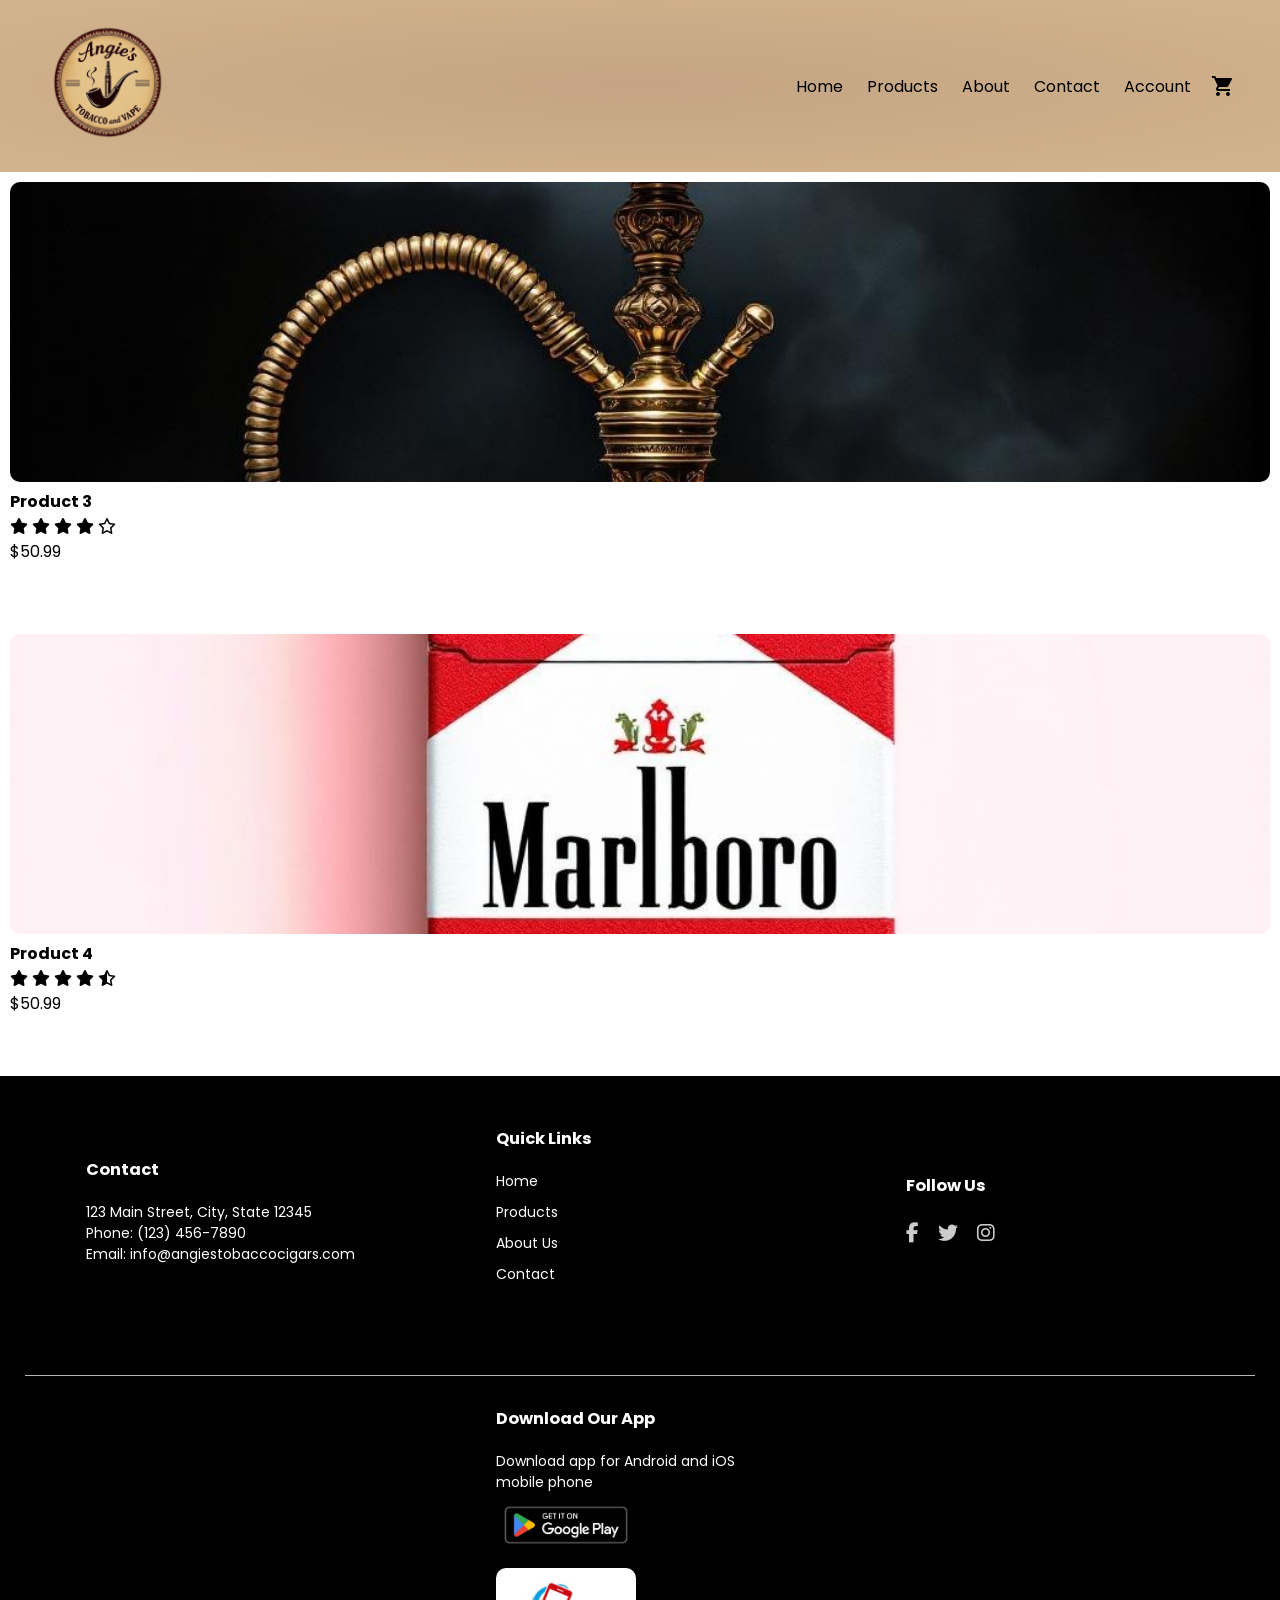
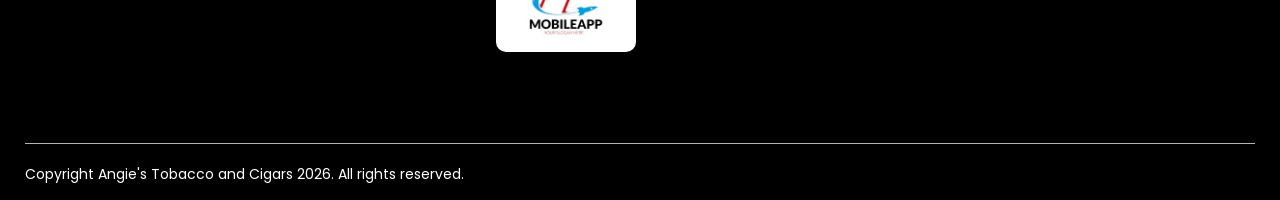
==== products.html @ 0e6a06db "Add files via upload" ====
<!DOCTYPE html>
<html lang="en">
<head>
    <meta charset="UTF-8">
    <meta name="viewport" content="width=device-width, initial-scale=1.0">
    <title>All Product --- Angie's Vape and Tobacco</title>
    
    <!-- Google Fonts -->
    <link href="https://fonts.googleapis.com/css2?family=Poppins:wght@300;400;500;600;700&display=swap" rel="stylesheet">

    <!-- Material Icons -->
    <link href="https://fonts.googleapis.com/icon?family=Material+Icons" rel="stylesheet">

    <!-- Font Awesome -->
    <link rel="stylesheet" href="https://cdnjs.cloudflare.com/ajax/libs/font-awesome/6.6.0/css/all.min.css">

    <!-- CSS -->
    <link rel="stylesheet" href="style.css">
</head>
<body>

<!-- Header Section -->
<div class="header">
    <div class="container"> 
        <div class="navbar">
            <div class="logo">
                <img src="logo600.png" width="125" height="125" alt="Angie's Vape and Tobacco Logo">
            </div>

            <nav>
                <ul>
                    <li><a href="">Home</a></li>  
                    <li><a href="">Products</a></li>
                    <li><a href="">About</a></li>
                    <li><a href="">Contact</a></li>
                    <li><a href="">Account</a></li>
                </ul>
            </nav>

            <span class="material-icons cart-icon">shopping_cart</span>
        </div>
        </div>
    </div>
</div>
<!-- Featured Products -->
<div class="small-container">
          <div  class="col-4">
            <img src="hookaproduct3.jpg" alt="hookah product 3">
            <h4>Product 3</h4>
            <div class="rating">
                <i class="fas fa-star"></i>
                <i class="fas fa-star"></i>
                <i class="fas fa-star"></i>
                <i class="fas fa-star"></i>
                <i class="far fa-star"></i>
            </div>
            <p>$50.99</p>
        </div>
        <div class="col-4">
            <img src="marlboroproduct4.jpg" alt="marlboro product 4">
            <h4>Product 4</h4>
            <div class="rating">
                <i class="fas fa-star"></i>
                <i class="fas fa-star"></i>
                <i class="fas fa-star"></i>
                <i class="fas fa-star"></i>
                <i class="far fa-star-half-alt"></i>
            </div>
            <p>$50.99</p>
        </div>
    </div>
</div>


        </div>
    </div>
</div>

<!-- Footer -->
<footer class="footer">
    <div class="container">
        <div class="row">
            <div class="col-4">
                <h3>Contact</h3>
                <p>123 Main Street, City, State 12345</p>
                <p>Phone: (123) 456-7890</p>
                <p>Email: info@angiestobaccocigars.com</p>
            </div>
            <div class="col-4">
                <h3>Quick Links</h3>
                <ul>
                    <li><a href="#">Home</a></li>
                    <li><a href="#">Products</a></li>
                    <li><a href="#">About Us</a></li>
                    <li><a href="#">Contact</a></li>
                </ul>
            </div>
            <div class="col-4">
                <h3>Follow Us</h3>
                <div class="social-icons">
                    <a href="#"><i class="fab fa-facebook-f"></i></a>
                    <a href="#"><i class="fab fa-twitter"></i></a>
                    <a href="#"><i class="fab fa-instagram"></i></a>
                </div>
            </div>
        </div>

        <hr>

        <div class="row">
            <div class="col-4">
                <h3>Download Our App</h3>
                <p>Download app for Android and iOS mobile phone</p>
                <div class="app-logo">
                    <img src="goggleplayapp.jpg" alt="google play app logo">
                    <img src="mobileapp.jpg" alt="mobile app logo">
                </div>
            </div>
        </div>
<hr>
        <div class="copyright">
            <p>Copyright Angie's Tobacco and Cigars 2026. All rights reserved.</p>
    </div>
</footer>

</body>
</html>
---- style.css ----
* {
    margin: 0;
    padding: 0;
    box-sizing: border-box;
}

body {
    font-family: 'Poppins', sans-serif;
}

/* Navbar */
.navbar {
    display: flex;
    align-items: center;
    padding: 20px;
}

nav {
    flex: 1;
    text-align: right;
}

nav ul {
    display: inline-block;
    list-style-type: none;
}

nav ul li {
    display: inline-block;
    margin-right: 20px;
}

a {
    text-decoration: none;
    color: #000;
}

p {
    color: #000;
}

.container {
    max-width: 1300px;
    margin: auto;
    padding-left: 25px;
    padding-right: 25px;
}

.row {
    display: flex;
    align-items: center;
    flex-wrap: wrap;
    justify-content: space-around;
}

/* Columns */
.col-2 {
    flex-basis: 50%;
    min-width: 300px;
}

/* Main image (cigar box) */
.cigar-img {
    width: 100%;
    max-width: 450px;
    height: auto;
    object-fit: contain;
    display: block;
    margin: auto;
}

/* Header text */
.col-2 h1 {
    font-size: 50px;
    line-height: 60px;
    margin: 25px 0;
}

/* Buttons */
.btn {
    display: inline-block;
    background: #ff523b;
    color: #fff;
    padding: 8px 30px;
    margin: 30px 0;
    border-radius: 30px;
    transition: background 0.5s;
}

.btn:hover {
    background: #563434;
}

/* Header section */
.header {
    background: radial-gradient(#C4A484, #D2B48C);
}

.header .row {
    margin-top: 70px;
}

/* Categories images */
.categories {
    margin: 70px 0;
}

.category-row {
    display: flex;
    flex-wrap: wrap;
    justify-content: space-between;
    gap: 10px;
}

.category-row .col-3 {
    flex: 1 1 18%;
    min-width: 150px;
}

.category-row .col-3 img {
    width: 100%;
    height: 200px;
    object-fit: cover;
    border-radius: 10px;
    display: block;
}

@media (max-width: 768px) {
    .category-row .col-3 img {
        height: 150px;
    }
}

@media (max-width: 480px) {
    .category-row .col-3 {
        flex: 1 1 45%;
    }
    .category-row .col-3 img {
        height: 120px;
    }
}

/* Featured Products */
.col-4 {
    flex-basis: 25%;
    padding: 10px;
    min-width: 200px;
    margin-bottom: 50px;
    transition: transform 0.5s;
}

.col-4 img {
    width: 100%;
    height: 300px;
    object-fit: cover;
    border-radius: 10px;
}

/* Testimonial */
.testimonial {
    padding: 60px 20px;
    background: #f5f5f5;
    text-align: center;
}

.testimonial-row {
    justify-content: center; /* center testimonials */
    gap: 40px;
}

.testimonial-col {
    flex: 0 0 300px;
    margin-bottom: 40px;
}

.testimonial-col i {
    font-size: 24px;
    color: #ff523b;
    margin-bottom: 15px;
}

.testimonial-col p {
    font-style: italic;
    margin: 15px 0;
}

.testimonial-col img {
    width: 100px;
    height: 100px;
    object-fit: cover;
    border-radius: 50%;
    margin: 15px auto;
    display: block;
}

.testimonial-col h4 {
    margin-top: 10px;
    font-weight: 600;
}

/* Brands */
.brands {
    display: flex;
    justify-content: center;
    align-items: center;
    gap: 40px;
    margin: 50px auto 80px;
}

.col-5 img {
    width: 100%;
    max-height: 80px;
    object-fit: contain;
    cursor: pointer;
    filter: grayscale(100%);
    transition: filter 0.3s, transform 0.3s;
}

.col-5 img:hover {
    filter: grayscale(0%);
    transform: scale(1.05);
}

/* Footer */
.footer {
    background: #000;
    color: #8a8a8a;
    font-size: 14px;
    padding: 40px 0 15px;
}

.footer h3 {
    color: #fff;
    margin-bottom: 20px;
}

.footer ul {
    list-style: none;
    padding: 0;
}

.footer ul li {
    margin-bottom: 10px;
}

.footer ul li a {
    text-decoration: none;
    color: #ccc;
}

.footer ul li a:hover {
    color: #fff;
}

.footer .social-icons a {
    margin-right: 15px;
    font-size: 20px;
    color: #ccc;
    text-decoration: none;
}

.footer .social-icons a:hover {
    color: #fff;
}

/* App logos */
.app-logo img {
    width: 140px;
    height: auto;
    object-fit: contain;
    display: inline-block;
    margin: 5px 10px 5px 0;
}

/* Footer line */
.footer hr {
    border: none;
    background: #b5b5b5;
    height: 1px;
    margin: 20px 0;
}
.footer p,
.footer li {
    color: #fff; /* makes all text visible */
}

.footer h3 {
    color: #fff;
}
/* Footer fixes for GitHub Pages */
.footer,
.footer h3,
.footer p,
.footer ul li,
.footer ul li a,
.footer .copyright {
    color: #fff !important;   /* forces all footer text to white */
}

.footer ul li a:hover,
.footer .social-icons a:hover {
    color: #fff !important;
}
.menu-icon{width:28px;margin-right:20px;}
/*-------- media query for menu ------ */
@media only screen and (max-width: 800px;){nav ul {position: absoute;top: 70px;left: 0;background: #333;width: 100px;}
  nav ul li {display: block;margin-right:50px;margin-top:10px;margin-bottom:10px;}

                                           /* Mobile menu dropdown */
@media only screen and (max-width: 800px) {
    nav ul {
        position: absolute;
        top: 70px;        /* below navbar */
        left: 0;
        background: #333;
        width: 100%;       /* full width for all links */
        display: none;     /* hide by default */
        flex-direction: column;
        text-align: left;
        padding: 10px 0;
        z-index: 1000;
    }

    nav ul li {
        display: block;
        margin: 10px 0;
    }

    nav ul li a {
        color: #fff;
        padding: 10px 20px;
        display: block;
    }

    nav ul li a:hover {
        background: #555;
        color: #fff;
    }

    /* Show menu when active */
    nav ul.active {
        display: flex;
    }
}
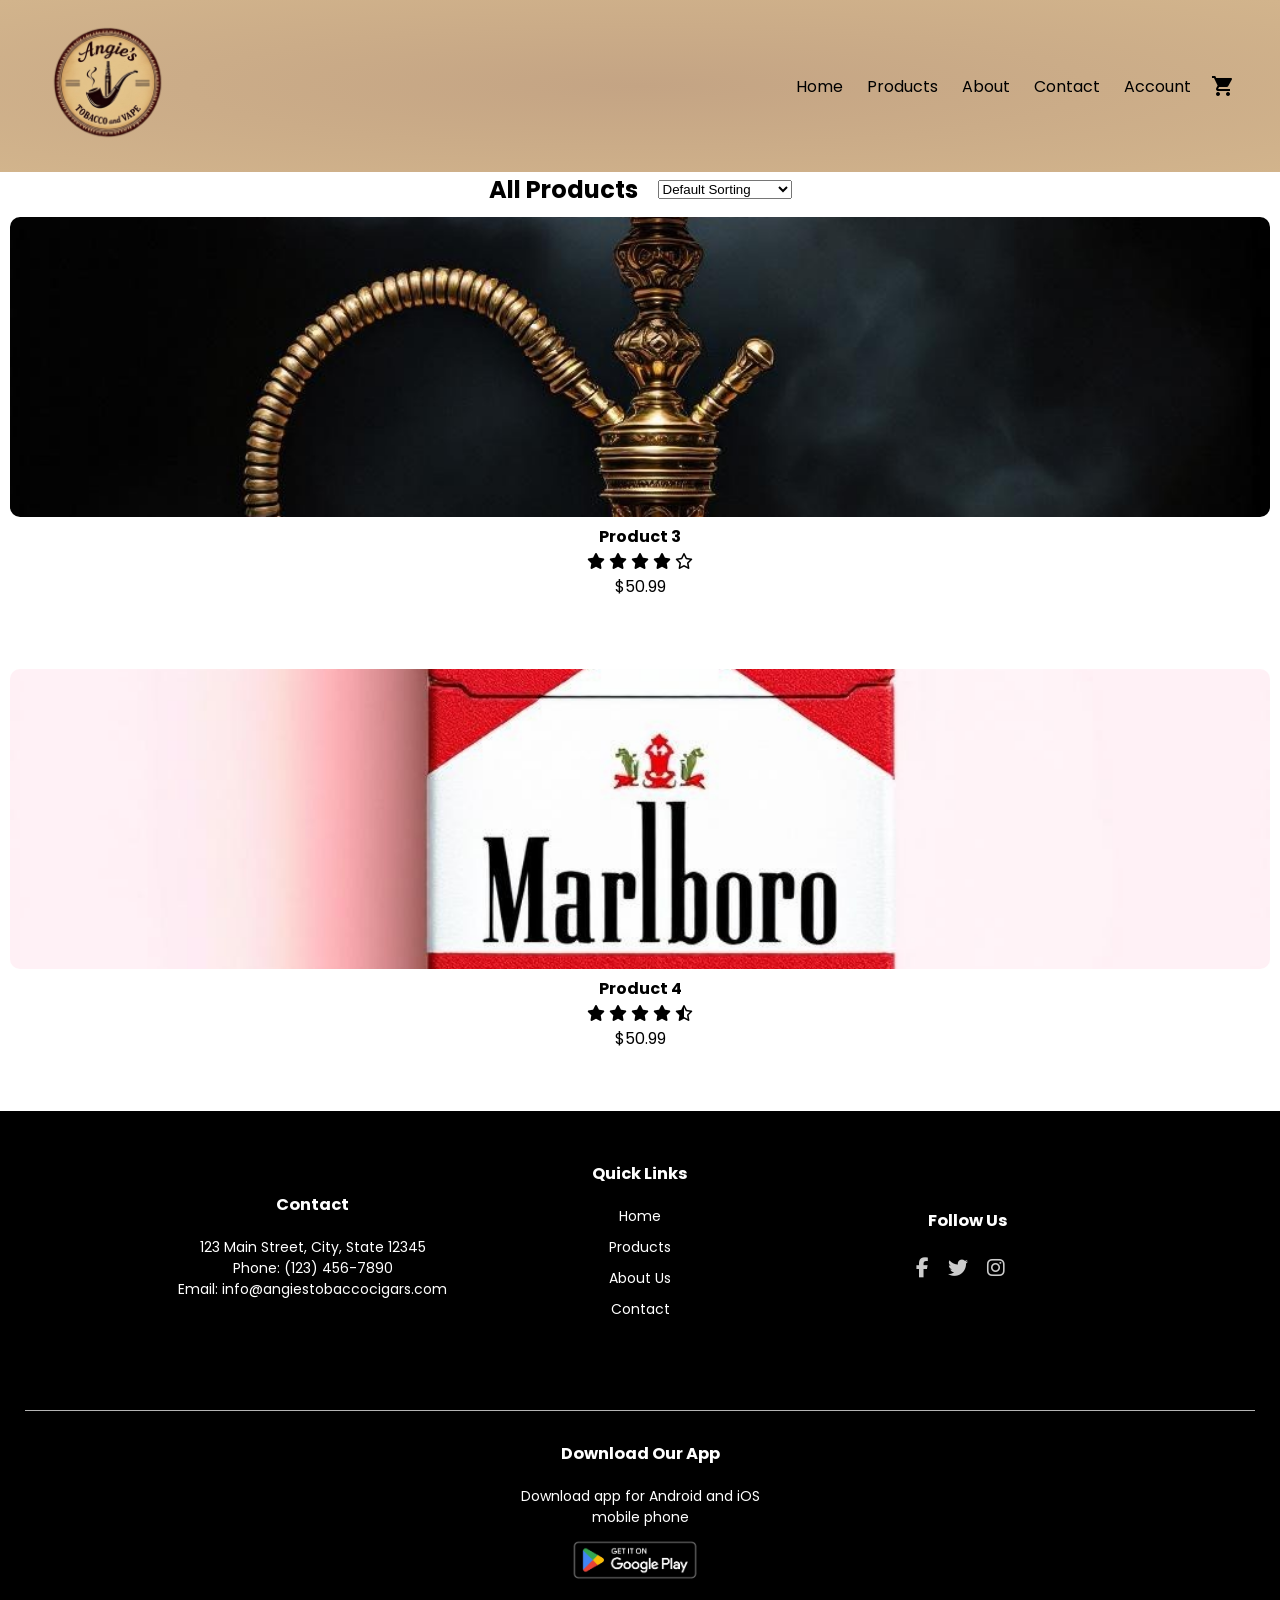
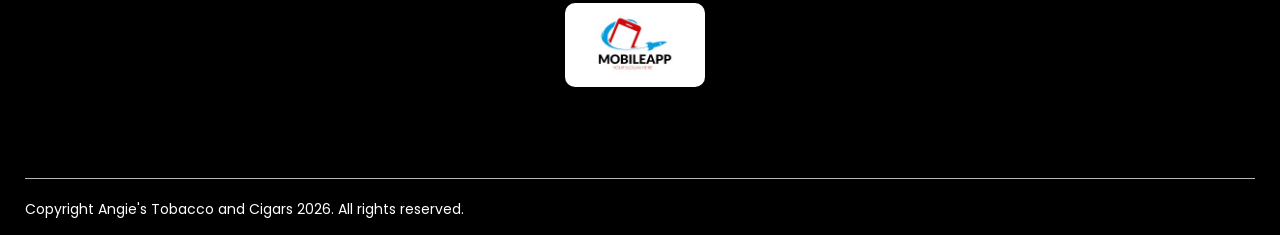
==== commit 30fd1dae: "Update products.html" ====
--- a/products.html
+++ b/products.html
@@ -42,8 +42,17 @@
         </div>
     </div>
 </div>
-<!-- Featured Products -->
 <div class="small-container">
+    <div class="row">
+        <h2>All Products</h2>
+        <select>
+    <option>Default Sorting</option>
+     <option>Short by price</option>
+      <option>Short by popularity</option>
+       <option>Short by rating</option>
+        <option>short by sale</option>
+    </select>
+    </div>
           <div  class="col-4">
             <img src="hookaproduct3.jpg" alt="hookah product 3">
             <h4>Product 3</h4>
@@ -124,4 +133,9 @@
 </footer>
 
 </body>
-</html>+</html>
+    </div>
+</footer>
+
+</body>
+</html>
--- a/style.css
+++ b/style.css
@@ -147,6 +147,28 @@
     min-width: 200px;
     margin-bottom: 50px;
     transition: transform 0.5s;
+}
+/* Center the Featured Products heading */
+.small-container .title {
+    text-align: center;
+    margin-bottom: 40px;  /* optional spacing below heading */
+}
+
+/* Center the product cards inside the row */
+.row {
+    display: flex;
+    flex-wrap: wrap;
+    justify-content: center; /* center the .col-4 cards horizontally */
+    gap: 20px;               /* space between cards */
+}
+
+/* Ensure content inside each card is centered */
+.col-4 {
+    flex-basis: 25%;
+    min-width: 200px;
+    padding: 10px;
+    margin-bottom: 50px;
+    text-align: center;
 }
 
 .col-4 img {
@@ -342,3 +364,11 @@
         display: flex;
     }
 }
+                                          .featured-products-title {
+    text-align: center;
+    width: 50%;
+    margin: 0 auto 30px auto;
+    font-size: 2rem; /* optional */
+    font-weight: bold; /* optional */
+}
+ 
